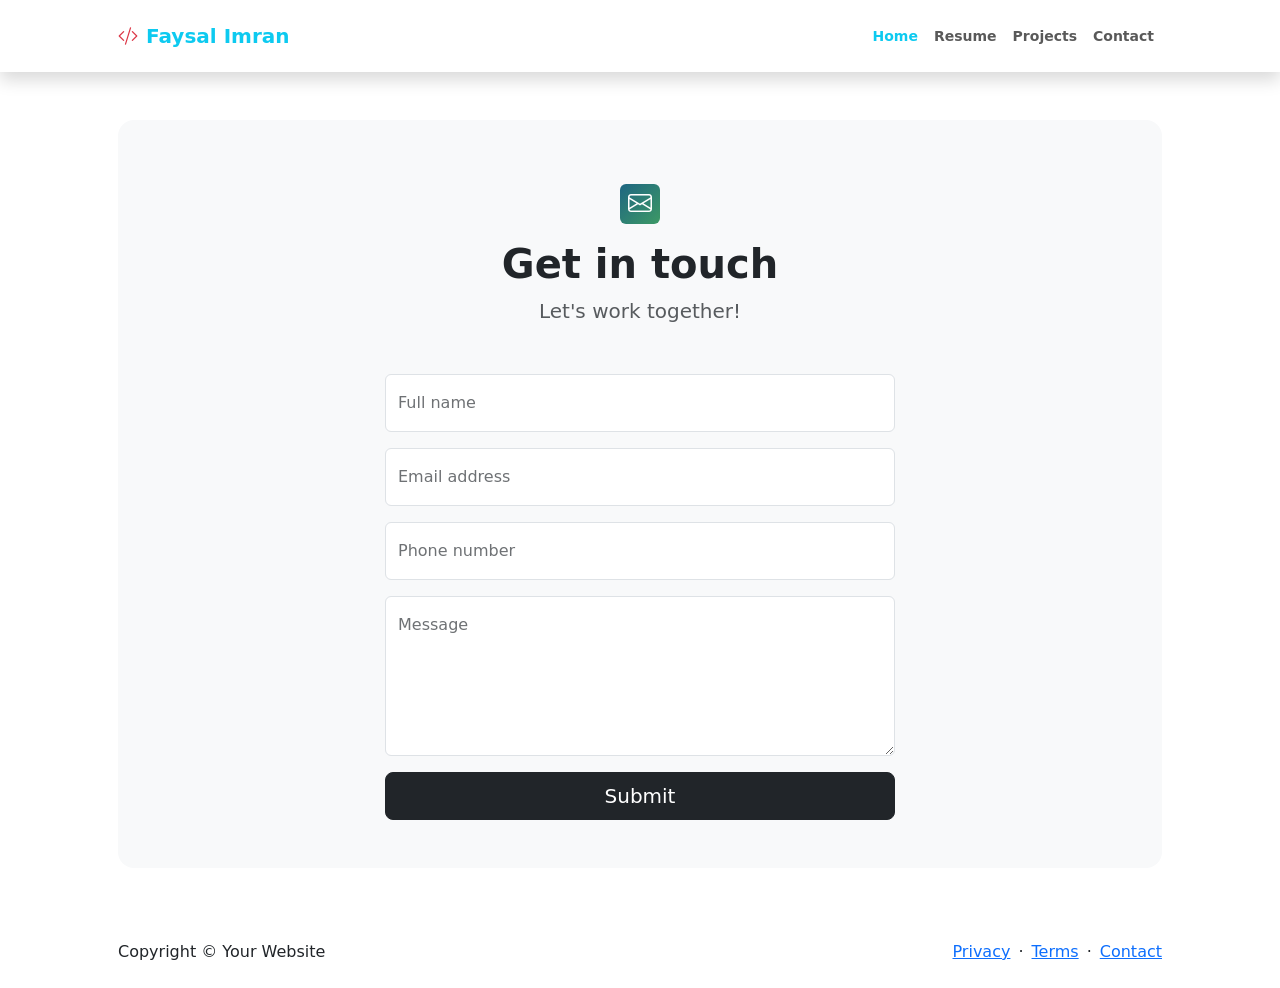
==== contact.html @ 95e689fb "Contact Page completed" ====
<!doctype html>
<html lang="en">
<head>
    <meta charset="UTF-8">
    <meta name="viewport" content="width=device-width, initial-scale=1">

    <link rel="stylesheet" href="style.css">
    <link rel="stylesheet" href="bootstrap.css">
    <link rel="stylesheet" href="https://cdn.jsdelivr.net/npm/bootstrap-icons@1.13.1/font/bootstrap-icons.min.css">
    <link rel="shortcut icon" href="asset/favicon.ico" type="image/x-icon">
    <title>MD. Faysal Imran</title>

</head>
<body class="d-flex flex-column h-100 bg-white">
<main class="flex-shrink-0">

    <!-- Navigation Start -->
    <nav class="navbar navbar-expand-lg shadow bg-white sticky-top py-3">
        <div class="container px-5">
            <span class="text-danger fs-5" data-bs-target="#navbarNav"><i class="bi bi-code-slash"></i></span>
            <a class="navbar-brand mb-2 mb-lg-0 ms-sm-0" href="index.html"><span class="fw-bolder text-info mx-2">Faysal Imran</span></a>
            <button class="navbar-toggler" type="button" data-bs-toggle="collapse" data-bs-target="#navbarNav" aria-controls="navbarNav" aria-expanded="false" aria-label="Toggle navigation">
                <span class="navbar-toggler-icon"></span>
                <!-- <span class="fs-2 text-info"><i class="bi bi-code-slash"></i></span> -->
            </button>

            <div class="collapse navbar-collapse" id="navbarNav">
                <ul class="navbar-nav ms-auto mb-2 mb-lg-0 small fw-bold">
                    <li class="nav-item"><a class="nav-link text-info" href="index.html">Home</a></li>
                    <li class="nav-item"><a class="nav-link" href="resume.html">Resume</a></li>
                    <li class="nav-item"><a class="nav-link" href="projects.html">Projects</a></li>
                    <li class="nav-item"><a class="nav-link" href="contact.html">Contact</a></li>
                </ul>
            </div>
        </div>
    </nav>

    <!-- Page Content -->
    <div class="container px-5 py-5">
        <div class="bg-light py-5 justify-content-center rounded-4">

            <div class="text-center mb-5">
                <div class="features bg-primary-to-secondary text-white fs-4 mx-auto my-3">
                    <i class="bi bi-envelope"></i>
                </div>
                <h1 class="fw-bolder">Get in touch</h1>
                <p class="text-muted fs-5"> Let's work together!</p>
            </div>

            <div class="row align-items-center justify-content-center">
                <div class="col-lg-6 col-8">
                    <!-- Form Section Start -->
                    <form class="ContactForm">
                        <div class="form-floating mb-3">
                            <input type="text" class="form-control" id="name" placeholder="Enter Your Name...">
                            <label for="name" class="form-label">Full name</label>
                        </div>
                        <div class="form-floating mb-3">
                            <input type="email" class="form-control" id="email" placeholder="someone@example.com">
                            <label for="email" class="form-label">Email address</label>
                        </div>
                        <div class="form-floating mb-3">
                            <input type="tel" class="form-control" id="phone" placeholder="(880) 12 5485 6923">
                            <label for="phone" class="form-label">Phone number</label>
                        </div>
                        <div class="form-floating mb-3">
                            <textarea class="form-control" placeholder="Leave a comment here" id="message" style="height: 10rem"></textarea>
                            <label for="message" class="form-label">Message</label>
                        </div>
                        <div class="d-grid">
                            <button class="btn btn-lg btn-dark" id="submitButton" type="submit">Submit</button>
                        </div>
                    </form>
                    <!-- Form Section End -->
                </div>
            </div>
        </div>
    </div>
</main>

<!-- Footer Section Start -->
<footer class="bg-white py-4">
    <div class="container px-5">
        <div class="row gx-5 d-flex align-items-center justify-content-between flex-column flex-md-row gap-3">
            <div class="col-auto">
                <span>Copyright &copy; Your Website</span>
            </div>

            <div class="col-auto">
                <div class="footer-social d-flex gap-2">
                    <a class="#!" href="#!">Privacy</a>
                    <span>&middot;</span>
                    <a href="#!">Terms</a>
                    <span>&middot;</span>
                    <a  href="#!">Contact</a>
                </div>
            </div>
        </div>
    </div>
</footer>
<!-- Footer Section End -->

<script src="bootstrap.bundle.js"></script>
</body>
</html>
---- style.css ----
/*Custom CSS*/
body,
html {
    height: 100%;
}

.bg-primary-to-secondary {
    background: linear-gradient(135deg, #1E6682 0%, #3D9965 100%);
}

.text-gradient{
    background: -webkit-linear-gradient(135deg, #1E6682 0%, #3D9965 100%);
    -webkit-background-clip: text;
    -webkit-text-fill-color: transparent;
}

.profile-backg{
    background-image: url("asset/profile-b8.png");
    background-size: 100%;
    background-repeat: no-repeat;
    background-position: bottom;
    position: relative;
    height: 75vw;
    width: 70vw;
    max-height: 45rem;
    max-width: 42rem;
}

.profile-img{
    position: absolute;
    height: 75vw;
    max-height: 42rem;
    bottom: 0;
    left: 50%;
    transform: translateX(-40%);
}


 @media (min-width: 576px) {
     .profile-backg {
         height: 60vw;
         width: 55vw;

         .profile-img {
             height: 55vw;
         }
     }
 }

 @media (min-width: 768px) {
     .profile-backg {
         height: 50vw;
         width: 45vw;

         .profile-img {
             height: 45vw;
         }
     }
 }
 @media (min-width: 992px) {
     .profile-backg {
         height: 40vw;
         width: 35vw;

         .profile-img {
             height: 35vw;
         }
     }
 }
 @media (min-width: 1200px) {
     .profile-backg {
         height: 70vw;
         width: 65vw;

         .profile-img {
             height: 65vw;
         }
     }
 }

 .features{

     height: 2.5rem;
     width: 2.5rem;
     border-radius: 15%;
     display: flex;
     justify-content: center;
     align-items: center;

 }
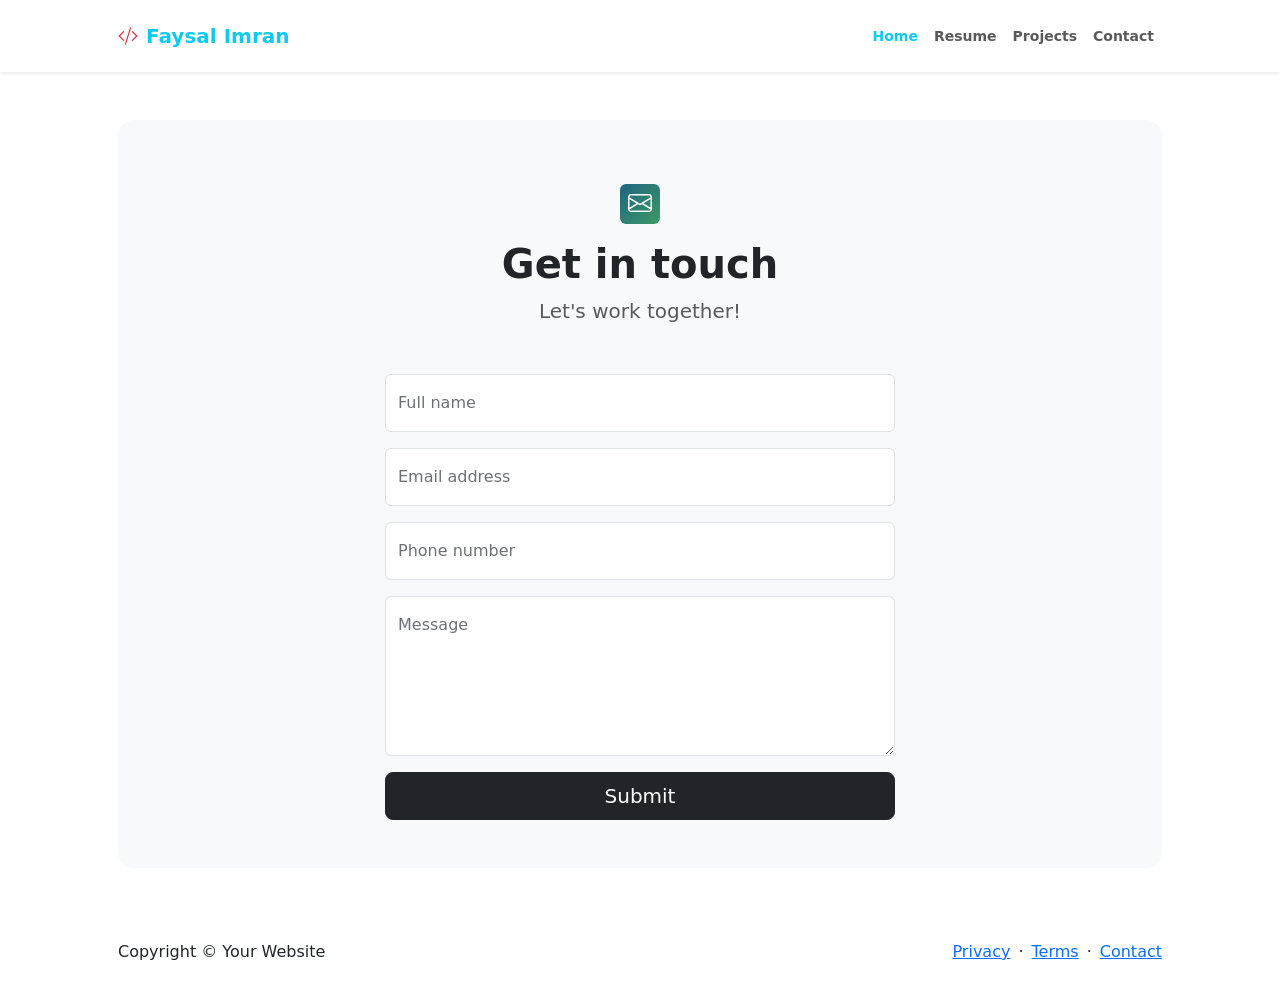
==== commit 66d7522c: "All Page completed fixed nav shadow and margin" ====
--- a/contact.html
+++ b/contact.html
@@ -15,13 +15,12 @@
 <main class="flex-shrink-0">
 
     <!-- Navigation Start -->
-    <nav class="navbar navbar-expand-lg shadow bg-white sticky-top py-3">
+    <nav class="navbar navbar-expand-lg shadow-sm bg-white sticky-top py-3">
         <div class="container px-5">
             <span class="text-danger fs-5" data-bs-target="#navbarNav"><i class="bi bi-code-slash"></i></span>
             <a class="navbar-brand mb-2 mb-lg-0 ms-sm-0" href="index.html"><span class="fw-bolder text-info mx-2">Faysal Imran</span></a>
             <button class="navbar-toggler" type="button" data-bs-toggle="collapse" data-bs-target="#navbarNav" aria-controls="navbarNav" aria-expanded="false" aria-label="Toggle navigation">
                 <span class="navbar-toggler-icon"></span>
-                <!-- <span class="fs-2 text-info"><i class="bi bi-code-slash"></i></span> -->
             </button>
 
             <div class="collapse navbar-collapse" id="navbarNav">
--- a/style.css
+++ b/style.css
@@ -79,14 +79,54 @@
  }
 
  .features{
-
      height: 2.5rem;
      width: 2.5rem;
      border-radius: 15%;
      display: flex;
      justify-content: center;
      align-items: center;
+ }
 
+ .loading-div{
+     display: flex;
+     justify-content: center;
+     align-items: center;
+     position: absolute;
+     top: 50%;
+     left: 50%;
+     .spinner-container{
+
+         .loading-spinner{
+             height: 60px;
+             width: 60px;
+             border-radius: 50%;
+             border: 3px solid #f3f3f3;
+             border-top-color: #1e30f3;
+             animation: spin 1s linear infinite;
+         }
+     }
+ }
+
+ @keyframes spin {
+     0% { transform: rotate(0deg); }
+     100% { transform: rotate(360deg); }
  }
 
 
+
+
+
+
+
+
+
+
+
+
+
+
+
+
+
+
+
